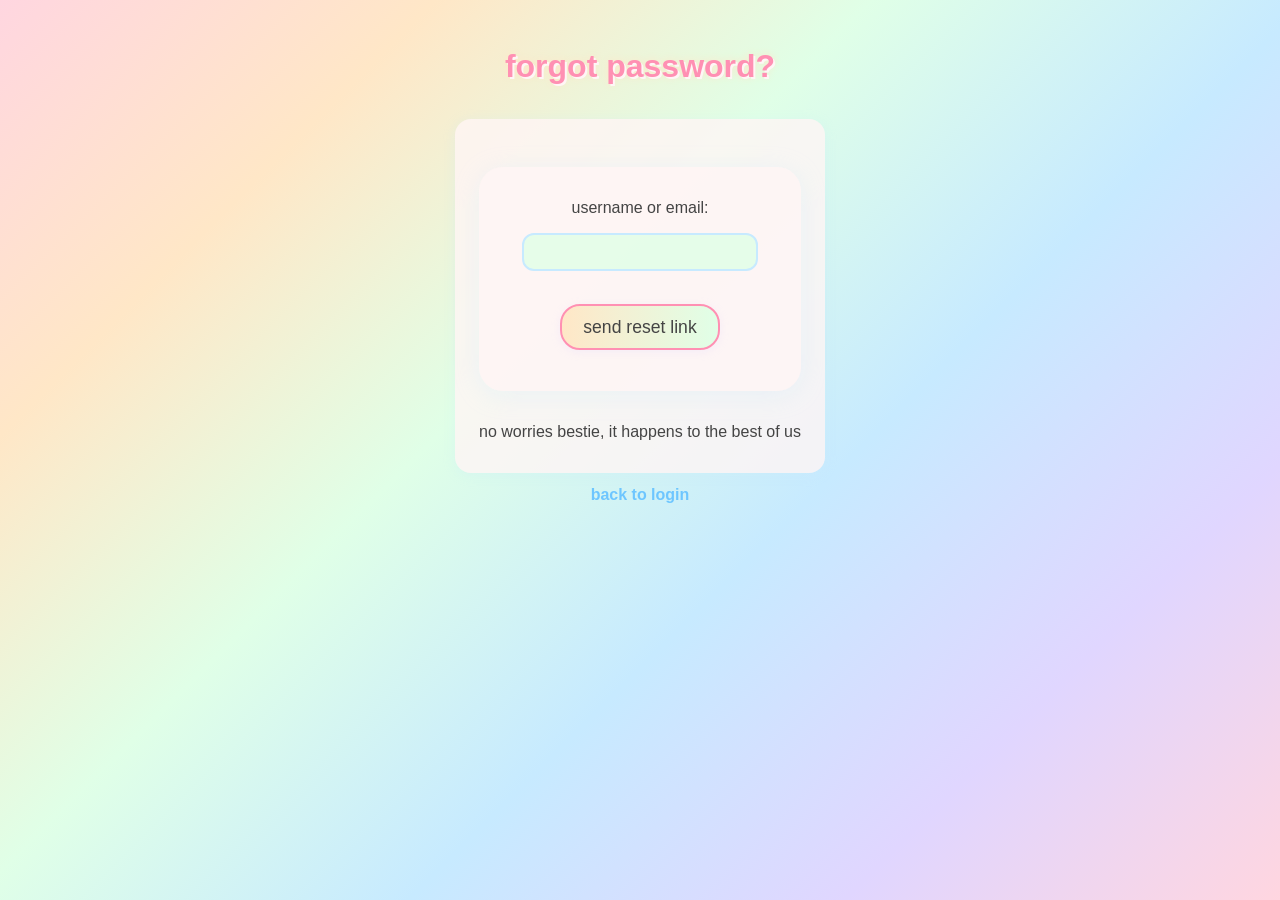
==== server/static/forgot-password.html @ e3416f82 "🎨add password reset frontend Co-authored-by: Cursor <cursoragent@cursor.com>" ====
<!DOCTYPE html>
<html>

<head>
    <link rel="stylesheet" href="style.css">
    <title>Forgot Password</title>
    <meta charset="utf-8" />
    <script>
        async function request_reset() {
            const element = document.getElementById("reset_form");
            const form_data = new FormData(element);
            const data = new URLSearchParams(form_data);

            const submitBtn = document.querySelector('input[type="submit"]');
            submitBtn.disabled = true;
            submitBtn.value = "sending...";

            var response = await fetch("/request-password-reset", {
                method: "POST",
                body: data
            });

            const msg = document.getElementById("message");
            if (response.ok) {
                msg.textContent = "if an account with that username or email exists, we sent a reset link! go check ur inbox :3";
                msg.style.color = "#44aa44";
                msg.style.display = "block";
                element.style.display = "none";
            } else if (response.status === 429) {
                msg.textContent = "whoa slow down bestie, too many requests 😭 try again in a bit";
                msg.style.color = "#ff4444";
                msg.style.display = "block";
                submitBtn.disabled = false;
                submitBtn.value = "send reset link";
            } else {
                msg.textContent = "something broke on our end, sorry 💀 try again later?";
                msg.style.color = "#ff4444";
                msg.style.display = "block";
                submitBtn.disabled = false;
                submitBtn.value = "send reset link";
            }
        }
    </script>
    <style>
        .info-box {
            background: #fff6f6cc;
            border-radius: 16px;
            padding: 1em 1.5em;
            margin: 0.8em 0;
            box-shadow: 0 2px 12px #c7eaff44;
            max-width: 400px;
            text-align: center;
        }

        #message {
            display: none;
            margin-top: 1em;
            padding: 1em;
            border-radius: 12px;
            background: #fff6f6cc;
            font-size: 1.05em;
            max-width: 400px;
            text-align: center;
        }
    </style>
</head>

<body>
    <h1>forgot password?</h1>
    <div class="info-box">
        <form id="reset_form" action="javascript:request_reset()" method="post">
            <label for="username_or_email_">username or email:</label>
            <input type="text" id="username_or_email_" name="username_or_email" required>
            <input type="submit" value="send reset link">
        </form>
        <p>no worries bestie, it happens to the best of us</p>
    </div>
    <div id="message"></div>
    <a href="./index.html">back to login</a>
</body>

</html>
---- server/static/style.css ----
table {
    width: 80%;
    margin: 2em auto;
    border-collapse: separate;
    border-spacing: 0;
    background: #fff6f6cc;
    border-radius: 24px;
    box-shadow: 0 4px 24px #c7eaff44;
    overflow: hidden;
    font-family: inherit;
    font-size: 1.1em;
    border: none;
    box-shadow: 0 4px 24px #c7eaff44, 0 0 0 6px #e0ffe7cc;
}

th,
td {
    padding: 1em 1.5em;
    text-align: left;
    border-bottom: 2px dashed #c7eaff;
}

th {
    background: linear-gradient(90deg, #f8e7f0 0%, #e0f7f7 100%);
    color: #d48fa6;
    font-size: 1.15em;
    border-bottom: 3px solid #e0d6ff;
    text-shadow: 1px 1px 0 #fff6f6, 0 0 4px #e0f7f7;
}

tr:last-child td {
    border-bottom: none;
}

tr {
    transition: background 0.2s, transform 0.2s;
}

tr:hover {
    background: #e0ffe7cc;
    /* transform: scale(1.03) rotate(-1deg); */
    transform: scale(1.02);
}

body {
    font-family: 'Comic Sans MS', 'Comic Sans', 'Chalkboard SE', 'Comic Neue', cursive, sans-serif;
    background: linear-gradient(135deg, #ffd6e0 0%, #ffe7c7 20%, #e0ffe7 40%, #c7eaff 60%, #e0d6ff 80%, #ffd6e0 100%);
    min-height: 100vh;
    margin: 0;
    padding: 0;
    color: #444;
    display: flex;
    flex-direction: column;
    align-items: center;
    justify-content: flex-start;
}

h1,
h2,
h3 {
    font-family: inherit;
    color: #ff90b3;
    text-shadow: 2px 2px 0 #fff6f6, 0 0 8px #ffe7c7;
    margin-top: 1.5em;
}

a {
    color: #6ec6ff;
    text-decoration: none;
    font-weight: bold;
    transition: color 0.2s;
}

a:hover {
    color: #ff90b3;
    text-decoration: underline wavy #ff90b3;
}

button,
input[type="submit"],
input[type="button"] {
    font-family: inherit;
    background: linear-gradient(90deg, #ffe7c7 0%, #e0ffe7 100%);
    color: #444;
    border: 2px solid #ff90b3;
    border-radius: 20px;
    padding: 0.6em 1.2em;
    font-size: 1.1em;
    box-shadow: 0 2px 8px #e0d6ff44;
    cursor: pointer;
    margin: 0.5em;
    transition: background 0.2s, transform 0.2s;
}

button:hover,
input[type="submit"]:hover,
input[type="button"]:hover {
    background: linear-gradient(90deg, #e0ffe7 0%, #ffe7c7 100%);
    transform: scale(1.07) rotate(-2deg);
}

form {
    background: #fff6f6cc;
    border-radius: 24px;
    box-shadow: 0 4px 24px #c7eaff44;
    padding: 2em 2.5em;
    margin: 2em 0;
    display: flex;
    flex-direction: column;
    align-items: center;
    gap: 1em;
}

input,
textarea,
select {
    font-family: inherit;
    border: 2px solid #c7eaff;
    border-radius: 12px;
    padding: 0.5em 1em;
    font-size: 1em;
    background: #e0ffe7cc;
    margin-bottom: 0.5em;
    transition: border-color 0.2s;
}

input:focus,
textarea:focus,
select:focus {
    border-color: #ff90b3;
    outline: none;
}

.rainbow-border {
    border: 4px solid;
    border-image: linear-gradient(90deg, #ff90b3, #ffe7c7, #e0ffe7, #c7eaff, #e0d6ff, #ff90b3) 1;
    border-radius: 24px;
}

.silly {
    transform: rotate(-2deg) scale(1.05);
    background: linear-gradient(120deg, #ffe7c7 0%, #e0ffe7 100%);
    box-shadow: 0 2px 12px #ff90b344;
    border: 2px dashed #c7eaff;
}

/* Add more silly styles as needed! */
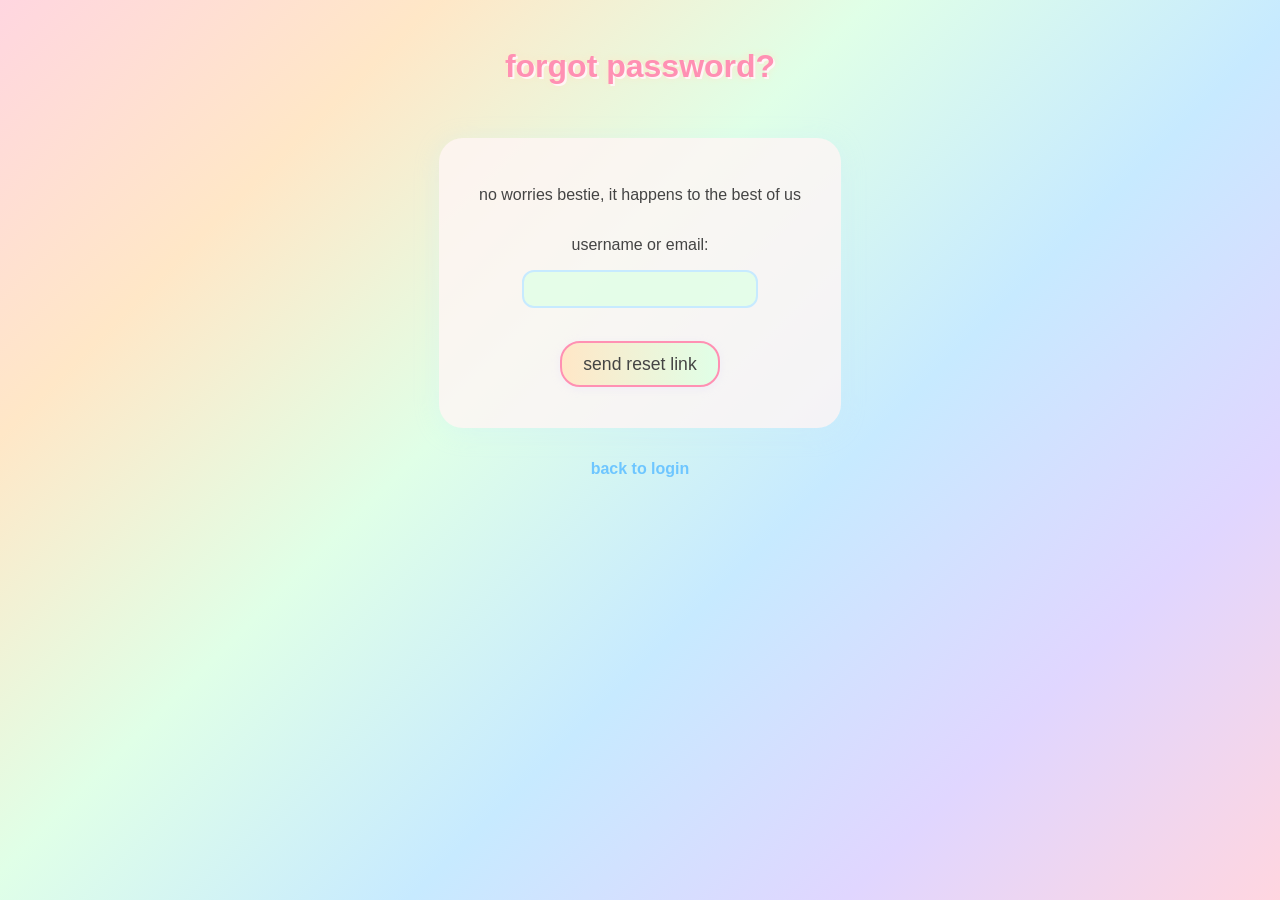
==== commit 1dbe29b9: "🎨 fix double box on forgot-password page Co-authored-by: Cursor <cursoragent@cursor.com>" ====
--- a/server/static/forgot-password.html
+++ b/server/static/forgot-password.html
@@ -42,16 +42,6 @@
         }
     </script>
     <style>
-        .info-box {
-            background: #fff6f6cc;
-            border-radius: 16px;
-            padding: 1em 1.5em;
-            margin: 0.8em 0;
-            box-shadow: 0 2px 12px #c7eaff44;
-            max-width: 400px;
-            text-align: center;
-        }
-
         #message {
             display: none;
             margin-top: 1em;
@@ -67,14 +57,12 @@
 
 <body>
     <h1>forgot password?</h1>
-    <div class="info-box">
-        <form id="reset_form" action="javascript:request_reset()" method="post">
-            <label for="username_or_email_">username or email:</label>
-            <input type="text" id="username_or_email_" name="username_or_email" required>
-            <input type="submit" value="send reset link">
-        </form>
+    <form id="reset_form" action="javascript:request_reset()" method="post">
         <p>no worries bestie, it happens to the best of us</p>
-    </div>
+        <label for="username_or_email_">username or email:</label>
+        <input type="text" id="username_or_email_" name="username_or_email" required>
+        <input type="submit" value="send reset link">
+    </form>
     <div id="message"></div>
     <a href="./index.html">back to login</a>
 </body>
